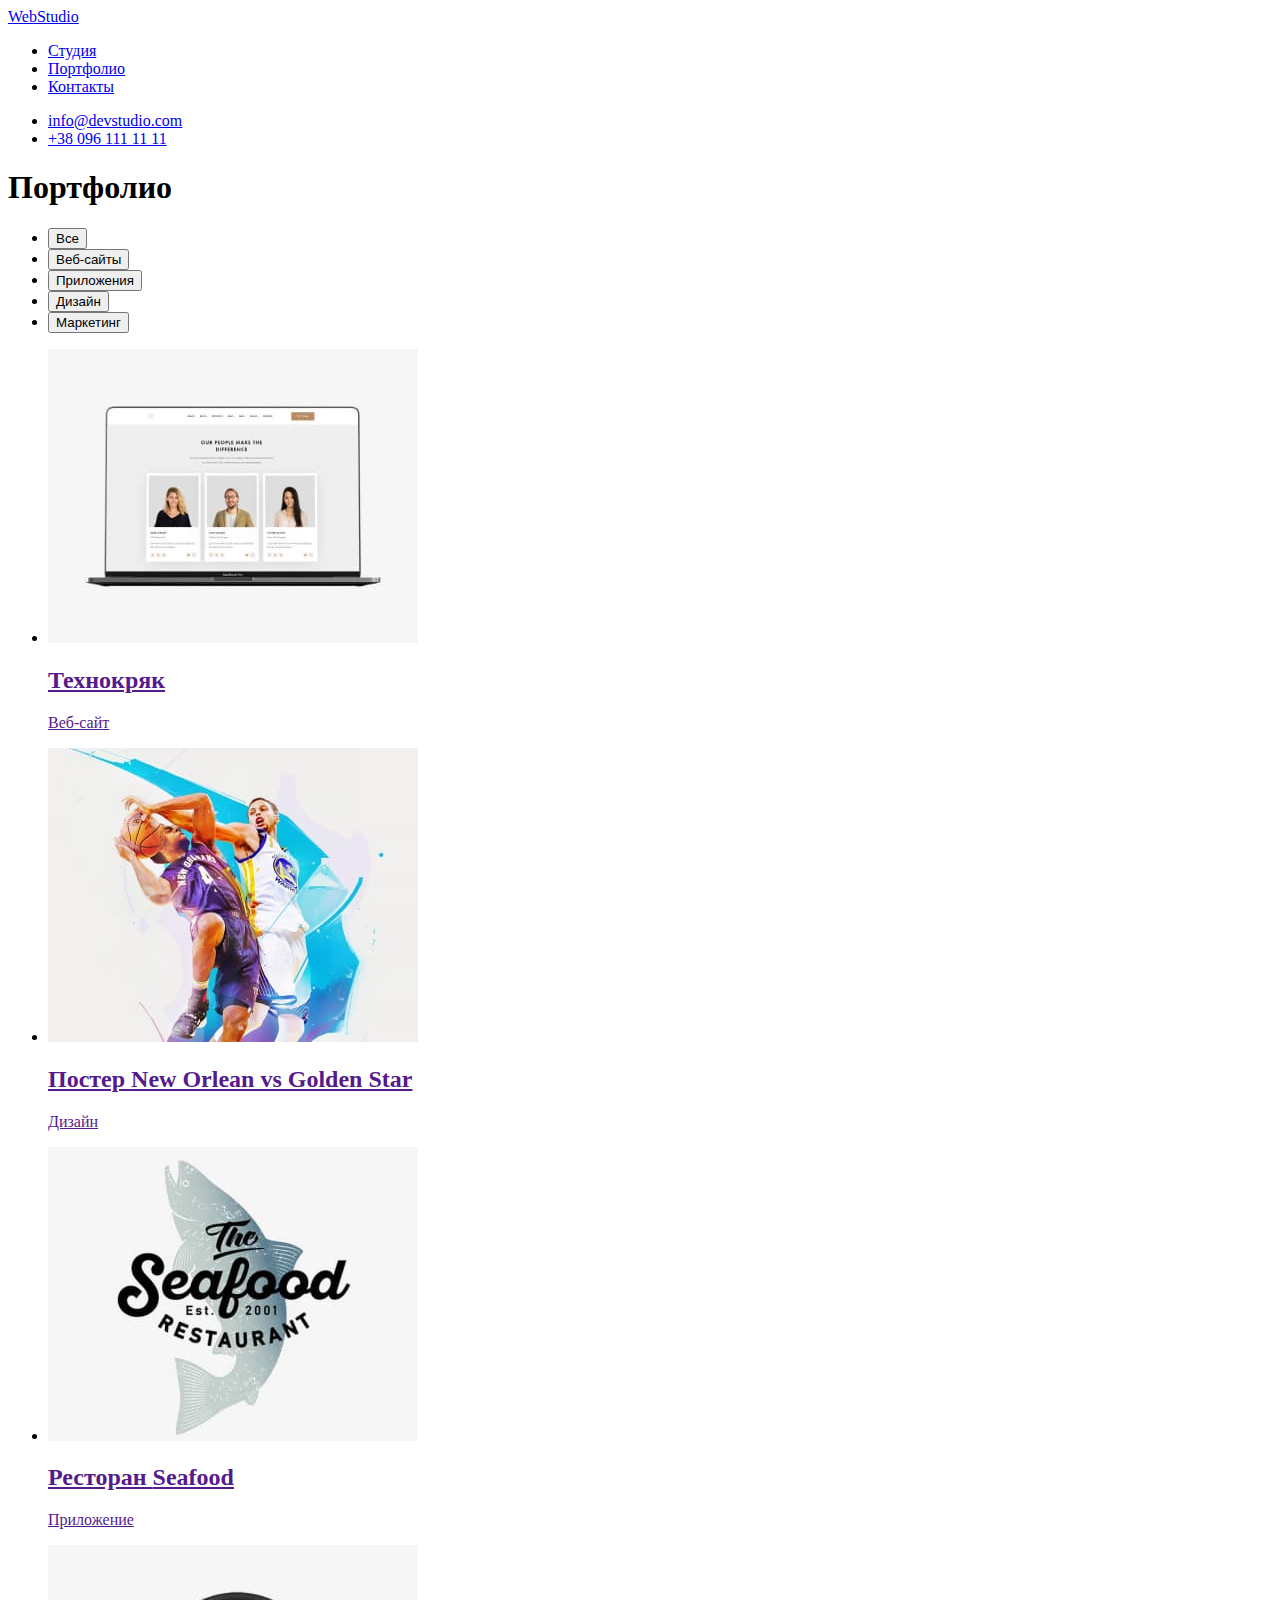
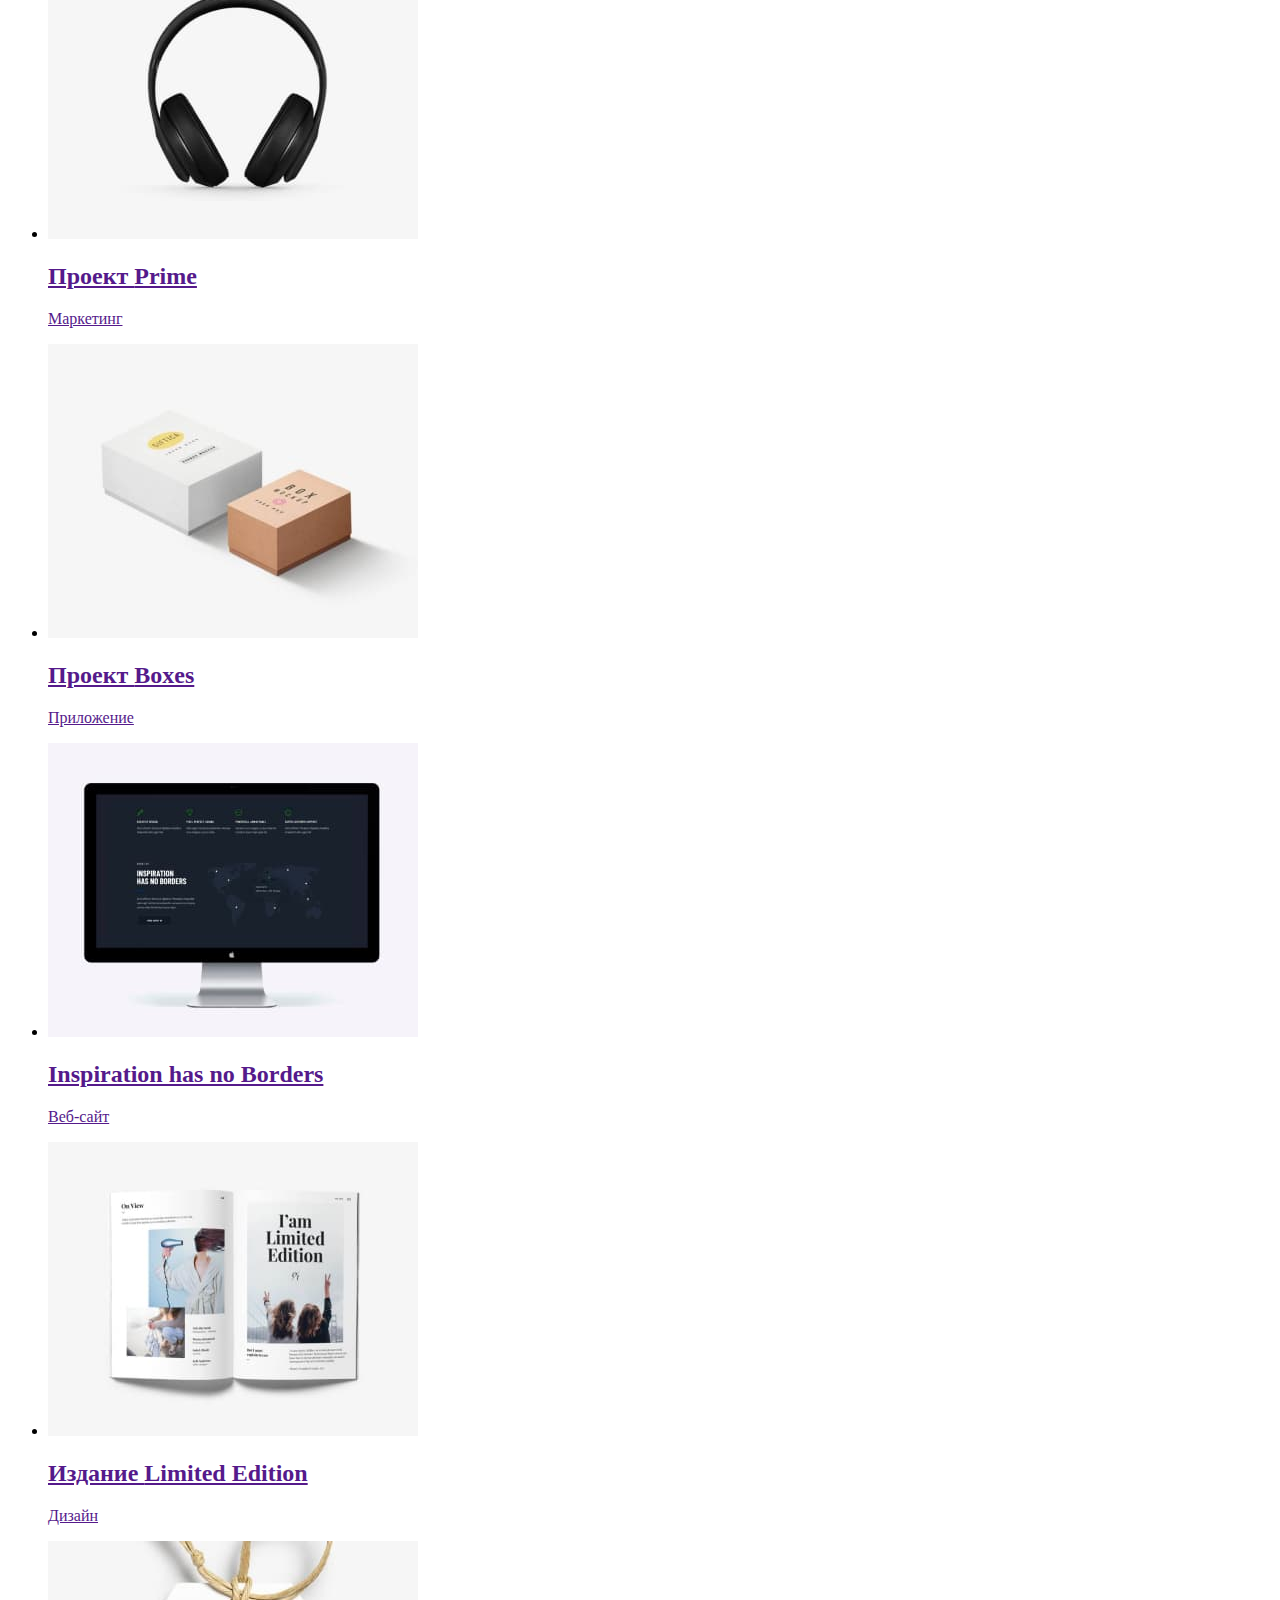
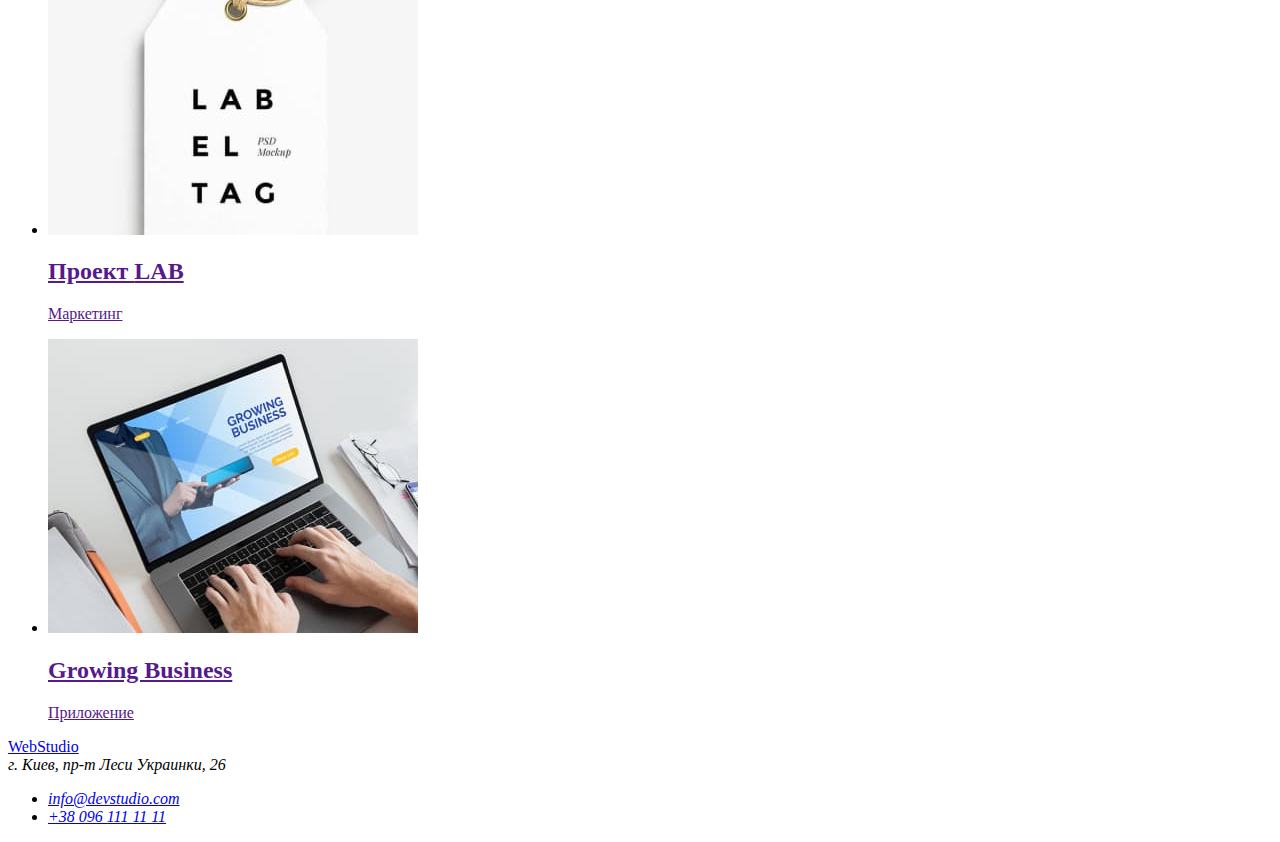
==== portfolio.html @ d8a57435 "Добавляет разметку макета портфолио" ====
<!DOCTYPE html>
<html lang="en">
  <head>
    <meta charset="UTF-8" />
    <meta http-equiv="X-UA-Compatible" content="IE=edge" />
    <meta name="viewport" content="width=device-width, initial-scale=1.0" />
    <title>portfolio</title>

    <link
      href="https://fonts.googleapis.com/css2?family=Raleway:wght@700&family=Roboto:wght@400;500;700;900&display=swap"
      rel="stylesheet"
    />

    <link rel="stylesheet" href="./css/styles.css" />
  </head>
  <body>
    <header class="page-header">
      <!-- navigation -->
      <nav class="nav-menu">
        <a href="./index.html" class="logo"><span class="accent">Web</span>Studio</a>
        <ul class="nav-list">
          <li class="nav-item"><a href="./index.html" class="nav-link">Студия</a></li>
          <li class="nav-item">
            <a href="./portfolio.html" class="nav-link-current">Портфолио</a>
          </li>
          <li class="nav-item"><a href="#" class="nav-link">Контакты</a></li>
        </ul>
      </nav>

      <ul class="contacts">
        <li class="contacts-item">
          <a href="mailto:info@devstudio.com" class="contacts-link">info@devstudio.com</a>
        </li>
        <li class="contacts-item">
          <a href="tel:+380961111111" class="contacts-link">+38 096 111 11 11</a>
        </li>
      </ul>
    </header>

    <main>
      <section class="section">
        <h1 class="section-title-is-hidden">Портфолио</h1>
        <ul class="btn">
          <li class="btn-item"><button class="btn-filter" type="button">Все</button></li>
          <li class="btn-item"><button class="btn-filter" type="button">Веб-сайты</button></li>
          <li class="btn-item"><button class="btn-filter" type="button">Приложения</button></li>
          <li class="btn-item"><button class="btn-filter" type="button">Дизайн</button></li>
          <li class="btn-item"><button class="btn-filter" type="button">Маркетинг</button></li>
        </ul>

        <ul class="gallery">
          <li class="gallery-item">
            <a href="" class="gallery-link">
              <img src="./images/img21.jpg" alt="Веб-сайт Технокряк" width="370" />
              <h2 class="gallery-title">Технокряк</h2>
              <p class="gallery-text">Веб-сайт</p>
            </a>
          </li>
          <li class="gallery-item">
            <a href="" class="gallery-link">
              <img src="./images/img22.jpg" alt="Постер New Orlean vs Golden Star" width="370" />
              <h2 class="gallery-title">Постер <span lang="en">New Orlean vs Golden Star</span></h2>
              <p class="gallery-text">Дизайн</p>
            </a>
          </li>
          <li class="gallery-item">
            <a href="" class="gallery-link">
              <img src="./images/img23.jpg" alt="Ресторан Seafood" width="370" />
              <h2 class="gallery-title">Ресторан <span lang="en">Seafood</span></h2>
              <p class="gallery-text">Приложение</p>
            </a>
          </li>
          <li class="gallery-item">
            <a href="" class="gallery-link">
              <img src="./images/img24.jpg" alt="Проект Prime" width="370" />
              <h2 class="gallery-title">Проект <span lang="en">Prime</span></h2>
              <p class="gallery-text">Маркетинг</p>
            </a>
          </li>
          <li class="gallery-item">
            <a href="" class="gallery-link">
              <img src="./images/img25.jpg" alt="Проект Boxes" width="370" />
              <h2 class="gallery-title">Проект <span lang="en">Boxes</span></h2>
              <p class="gallery-text">Приложение</p>
            </a>
          </li>
          <li class="gallery-item">
            <a href="" class="gallery-link">
              <img src="./images/img26.jpg" alt="Веб-сайт Inspiration has no Borders" width="370" />
              <h2 class="gallery-title" lang="en">Inspiration has no Borders</h2>
              <p class="gallery-text">Веб-сайт</p>
            </a>
          </li>
          <li class="gallery-item">
            <a href="" class="gallery-link">
              <img src="./images/img27.jpg" alt="Издание Limited Edition" width="370" />
              <h2 class="gallery-title">Издание <span lang="en">Limited Edition</span></h2>
              <p class="gallery-text">Дизайн</p>
            </a>
          </li>
          <li class="gallery-item">
            <a href="" class="gallery-link">
              <img src="./images/img28.jpg" alt="Проект LAB" width="370" />
              <h2 class="gallery-title">Проект <span lang="en">LAB</span></h2>
              <p class="gallery-text">Маркетинг</p>
            </a>
          </li>
          <li class="gallery-item">
            <a href="" class="gallery-link">
              <img src="./images/img29.jpg" alt="Приложение Growing Business" width="370" />
              <h2 class="gallery-title" lang="en">Growing Business</h2>
              <p class="gallery-text">Приложение</p>
            </a>
          </li>
        </ul>
      </section>
    </main>

    <!-- footer -->
    <footer class="page-footer">
      <a href="./index.html" class="logo"><span class="accent">Web</span>Studio</a>

      <address class="residence-place">
        г. Киев, пр-т Леси Украинки, 26
        <ul class="residence-contacts">
          <li class="item">
            <a href="mailto:info@devstudio.com" class="residence-link">info@devstudio.com</a>
          </li>
          <li class="item">
            <a href="tel:+380961111111" class="residence-link">+38 096 111 11 11</a>
          </li>
        </ul>
      </address>
    </footer>
  </body>
</html>
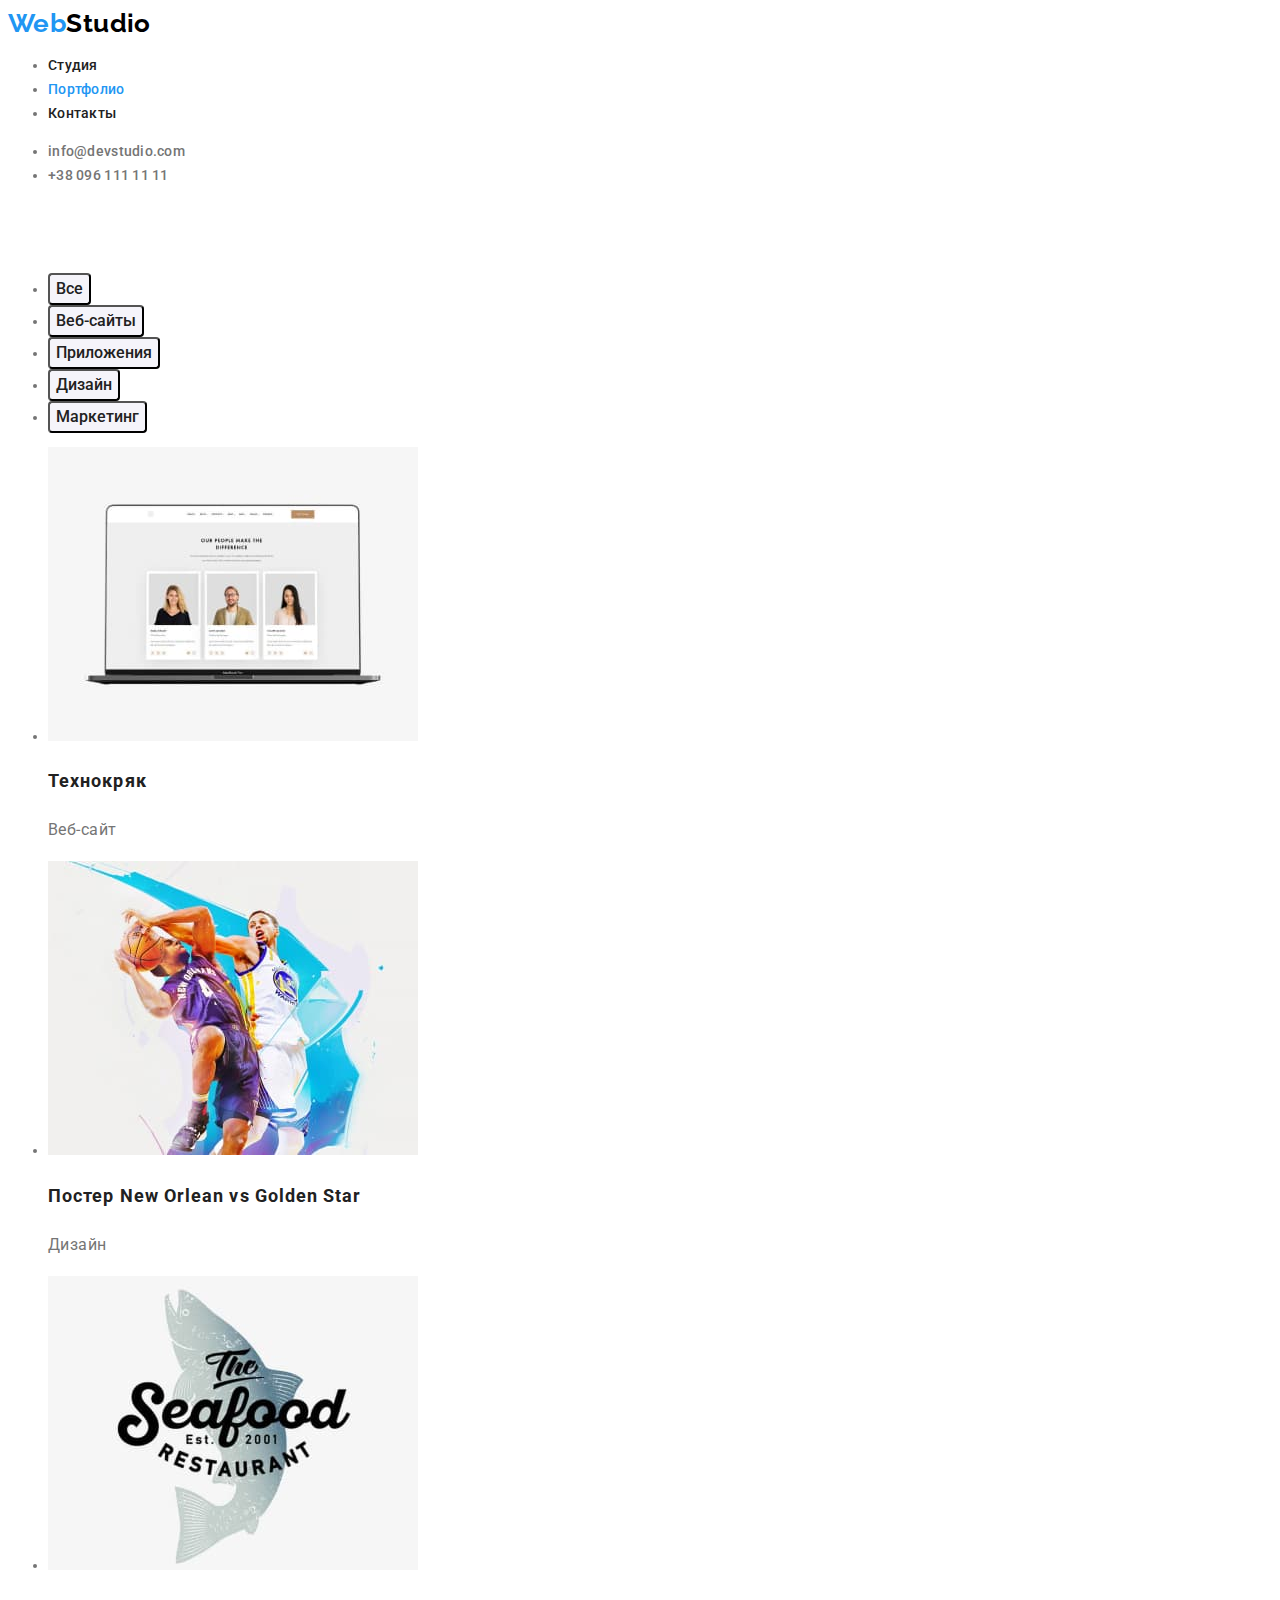
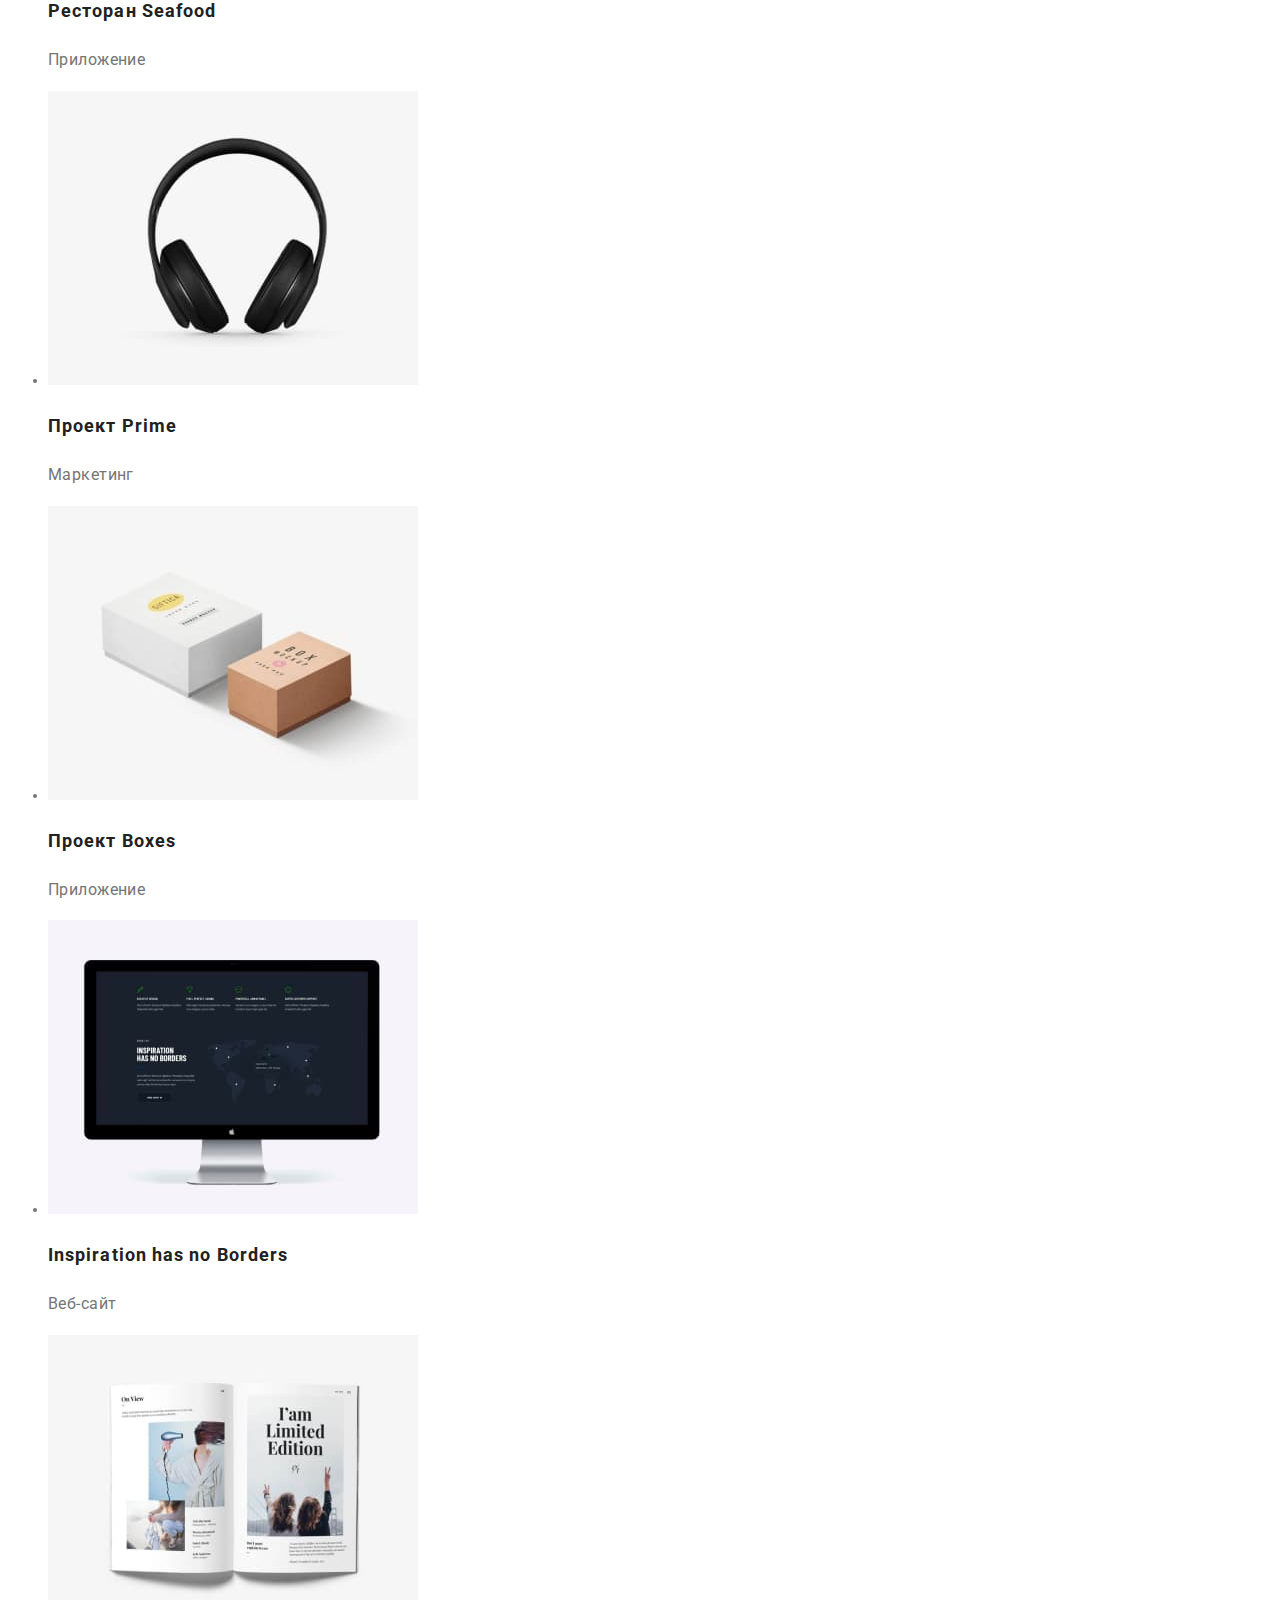
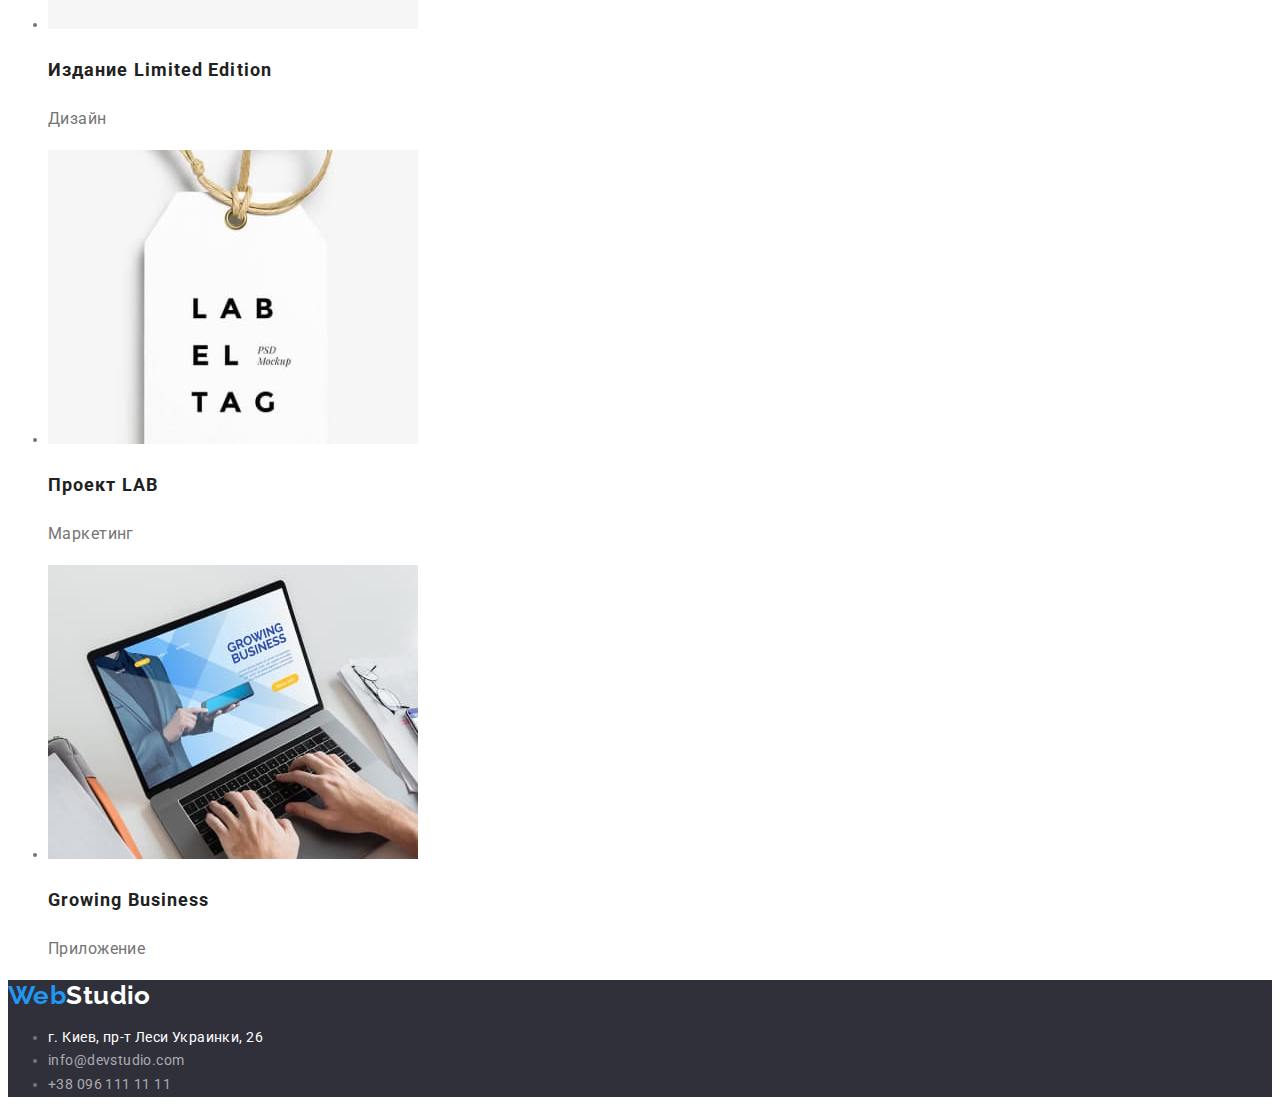
==== commit a0ea8e26: "Добавляет цвет и шрифт" ====
--- a/portfolio.html
+++ b/portfolio.html
@@ -15,15 +15,16 @@
   </head>
   <body>
     <header class="page-header">
+      <a href="./index.html" class="logo"><span class="accent">Web</span>Studio</a>
+
       <!-- navigation -->
       <nav class="nav-menu">
-        <a href="./index.html" class="logo"><span class="accent">Web</span>Studio</a>
         <ul class="nav-list">
           <li class="nav-item"><a href="./index.html" class="nav-link">Студия</a></li>
           <li class="nav-item">
             <a href="./portfolio.html" class="nav-link-current">Портфолио</a>
           </li>
-          <li class="nav-item"><a href="#" class="nav-link">Контакты</a></li>
+          <li class="nav-item"><a href="" class="nav-link">Контакты</a></li>
         </ul>
       </nav>
 
@@ -40,74 +41,85 @@
     <main>
       <section class="section">
         <h1 class="section-title-is-hidden">Портфолио</h1>
-        <ul class="btn">
-          <li class="btn-item"><button class="btn-filter" type="button">Все</button></li>
-          <li class="btn-item"><button class="btn-filter" type="button">Веб-сайты</button></li>
-          <li class="btn-item"><button class="btn-filter" type="button">Приложения</button></li>
-          <li class="btn-item"><button class="btn-filter" type="button">Дизайн</button></li>
-          <li class="btn-item"><button class="btn-filter" type="button">Маркетинг</button></li>
+
+        <!-- filter  -->
+        <ul class="filter-list">
+          <li class="filter-item"><button class="filter-btn" type="button">Все</button></li>
+          <li class="filter-item"><button class="filter-btn" type="button">Веб-сайты</button></li>
+          <li class="filter-item"><button class="filter-btn" type="button">Приложения</button></li>
+          <li class="filter-item"><button class="filter-btn" type="button">Дизайн</button></li>
+          <li class="filter-item"><button class="filter-btn" type="button">Маркетинг</button></li>
         </ul>
 
-        <ul class="gallery">
+        <!-- gallery -->
+        <ul class="gallery-list">
           <li class="gallery-item">
             <a href="" class="gallery-link">
-              <img src="./images/img21.jpg" alt="Веб-сайт Технокряк" width="370" />
+              <img src="./images/img21.jpg" alt="Фото веб-сайта Технокряк" width="370" />
               <h2 class="gallery-title">Технокряк</h2>
               <p class="gallery-text">Веб-сайт</p>
             </a>
           </li>
           <li class="gallery-item">
             <a href="" class="gallery-link">
-              <img src="./images/img22.jpg" alt="Постер New Orlean vs Golden Star" width="370" />
+              <img
+                src="./images/img22.jpg"
+                alt="Фото постера Новый Орлеан против Голден Стар"
+                width="370"
+              />
               <h2 class="gallery-title">Постер <span lang="en">New Orlean vs Golden Star</span></h2>
               <p class="gallery-text">Дизайн</p>
             </a>
           </li>
           <li class="gallery-item">
             <a href="" class="gallery-link">
-              <img src="./images/img23.jpg" alt="Ресторан Seafood" width="370" />
+              <img src="./images/img23.jpg" alt="Фото Ресторана Морепродукты" width="370" />
               <h2 class="gallery-title">Ресторан <span lang="en">Seafood</span></h2>
               <p class="gallery-text">Приложение</p>
             </a>
           </li>
           <li class="gallery-item">
             <a href="" class="gallery-link">
-              <img src="./images/img24.jpg" alt="Проект Prime" width="370" />
+              <img src="./images/img24.jpg" alt="Фото проекта Прайм" width="370" />
               <h2 class="gallery-title">Проект <span lang="en">Prime</span></h2>
               <p class="gallery-text">Маркетинг</p>
             </a>
           </li>
           <li class="gallery-item">
             <a href="" class="gallery-link">
-              <img src="./images/img25.jpg" alt="Проект Boxes" width="370" />
+              <img src="./images/img25.jpg" alt="Фото проекта Боксес" width="370" />
               <h2 class="gallery-title">Проект <span lang="en">Boxes</span></h2>
               <p class="gallery-text">Приложение</p>
             </a>
           </li>
           <li class="gallery-item">
             <a href="" class="gallery-link">
-              <img src="./images/img26.jpg" alt="Веб-сайт Inspiration has no Borders" width="370" />
+              <img
+                src="./images/img26.jpg"
+                alt="Фото веб-сайта У вдохновения нет границ"
+                width="370"
+              />
               <h2 class="gallery-title" lang="en">Inspiration has no Borders</h2>
               <p class="gallery-text">Веб-сайт</p>
             </a>
           </li>
           <li class="gallery-item">
             <a href="" class="gallery-link">
-              <img src="./images/img27.jpg" alt="Издание Limited Edition" width="370" />
+              <img src="./images/img27.jpg" alt="Фото издание Ограниченный выпуск" width="370" />
               <h2 class="gallery-title">Издание <span lang="en">Limited Edition</span></h2>
               <p class="gallery-text">Дизайн</p>
             </a>
           </li>
           <li class="gallery-item">
             <a href="" class="gallery-link">
-              <img src="./images/img28.jpg" alt="Проект LAB" width="370" />
+              <img src="./images/img28.jpg" alt="Фото проекта ЛАБ" width="370" />
               <h2 class="gallery-title">Проект <span lang="en">LAB</span></h2>
               <p class="gallery-text">Маркетинг</p>
             </a>
           </li>
           <li class="gallery-item">
             <a href="" class="gallery-link">
-              <img src="./images/img29.jpg" alt="Приложение Growing Business" width="370" />
+              <img src="./images/img29.jpg" alt="Фото приложение Растущий бизнес" width="370" />
               <h2 class="gallery-title" lang="en">Growing Business</h2>
               <p class="gallery-text">Приложение</p>
             </a>
@@ -121,12 +133,20 @@
       <a href="./index.html" class="logo"><span class="accent">Web</span>Studio</a>
 
       <address class="residence-place">
-        г. Киев, пр-т Леси Украинки, 26
-        <ul class="residence-contacts">
-          <li class="item">
+        <ul class="residence-list">
+          <li class="residence-item">
+            <a
+              href="https://goo.gl/maps/b1yRZs4WcSMnC91e6"
+              class="residence-link"
+              target="_blank"
+              rel="noopener noreferrer"
+              >г. Киев, пр-т Леси Украинки, 26</a
+            >
+          </li>
+          <li class="residence-item">
             <a href="mailto:info@devstudio.com" class="residence-link">info@devstudio.com</a>
           </li>
-          <li class="item">
+          <li class="residence-item">
             <a href="tel:+380961111111" class="residence-link">+38 096 111 11 11</a>
           </li>
         </ul>
--- a/css/styles.css
+++ b/css/styles.css
@@ -0,0 +1,208 @@
+:root {
+  --accent-color: #2196f3;
+  --logo-color: #000000;
+  --primary-color: #ffffff;
+  --primary-text-color: #757575;
+  --secondary-text-color: #212121;
+  --hero-bg-color: #2f303a;
+  --secondary-bg-color: #f5f4fa;
+  --footer-bg-color: #2f303a;
+  --footer-contacts-color: rgba(255, 255, 255, 0.6);
+}
+
+body {
+  background-color: var(--primary-color);
+  color: var(--primary-text-color);
+  font-family: Roboto, sans-serif;
+  font-size: 14px;
+  line-height: 1.71;
+  letter-spacing: 0.03em;
+}
+
+/* page-header */
+
+.logo {
+  color: var(--logo-color);
+  font-family: Raleway;
+  font-weight: 700;
+  font-size: 26px;
+  line-height: 1.19;
+  text-decoration: none;
+}
+
+.logo .accent {
+  color: var(--accent-color);
+}
+
+/* navigation */
+
+.nav-link,
+.nav-link-current {
+  color: var(--secondary-text-color);
+  font-weight: 500;
+  line-height: 1.42;
+  letter-spacing: 0.02em;
+  text-decoration: none;
+}
+
+.nav-link-current {
+  color: var(--accent-color);
+}
+
+.nav-link:hover,
+.nav-link:focus {
+  color: var(--accent-color);
+}
+
+/* contacts */
+
+.contacts-link {
+  color: currentColor;
+  font-weight: 500;
+  line-height: 1.42;
+  letter-spacing: 0.02em;
+  text-decoration: none;
+}
+
+.contacts-link:hover,
+.contacts-link:focus {
+  color: var(--accent-color);
+}
+
+/* Оформление для index */
+
+/* hero */
+
+.hero {
+  text-align: center;
+
+  background-color: var(--hero-bg-color);
+}
+
+.hero-title {
+  color: var(--primary-color);
+  font-weight: 900;
+  font-size: 44px;
+  line-height: 1.36;
+  letter-spacing: 0.06em;
+  text-transform: uppercase;
+}
+
+.hero-btn {
+  border-radius: 4px;
+
+  background-color: var(--accent-color);
+  color: var(--primary-color);
+  font-family: inherit;
+  font-weight: 700;
+  font-size: 16px;
+  line-height: 1.87;
+  letter-spacing: 0.06em;
+  cursor: pointer;
+}
+
+/* feature */
+
+.section-title-is-hidden {
+  opacity: 0;
+}
+
+.feature-title {
+  color: var(--secondary-text-color);
+  font-size: 14px;
+  line-height: 1.14;
+  text-transform: uppercase;
+}
+
+/* work  */
+
+.section-title {
+  text-align: center;
+
+  color: var(--secondary-text-color);
+  font-size: 36px;
+  line-height: 1.17;
+}
+
+/* team  */
+
+.section:nth-child(4) {
+  background-color: var(--secondary-bg-color);
+}
+
+.card-title {
+  color: var(--secondary-text-color);
+  font-weight: 500;
+  font-size: 16px;
+  line-height: 1.19;
+}
+
+.card-text {
+  font-size: 16px;
+  line-height: 1.19;
+}
+
+/* footer  */
+
+.page-footer {
+  background-color: var(--footer-bg-color);
+}
+
+.page-footer .logo {
+  color: var(--primary-color);
+}
+
+.residence-item:first-child > .residence-link {
+  color: var(--primary-color);
+}
+
+.residence-link {
+  color: var(--footer-contacts-color);
+  font-style: normal;
+  text-decoration: none;
+}
+
+.residence-item > .residence-link:hover,
+.residence-item > .residence-link:focus {
+  color: var(--accent-color);
+}
+
+/* Оформление для portfolio.html */
+
+/* filter */
+.filter-btn {
+  border-radius: 4px;
+
+  background-color: var(--secondary-bg-color);
+  color: var(--secondary-text-color);
+  font-family: inherit;
+  font-weight: 500;
+  font-size: 16px;
+  line-height: 1.62;
+  cursor: pointer;
+}
+
+.filter-btn:hover,
+.filter-btn:focus {
+  background-color: var(--accent-color);
+  color: var(--primary-color);
+}
+
+/* gallery */
+
+.gallery-link {
+  color: currentColor;
+  text-decoration: none;
+}
+
+.gallery-title {
+  color: var(--secondary-text-color);
+  font-size: 18px;
+  line-height: 2;
+  letter-spacing: 0.06em;
+}
+
+.gallery-text {
+  font-size: 16px;
+  line-height: 1.87;
+}
